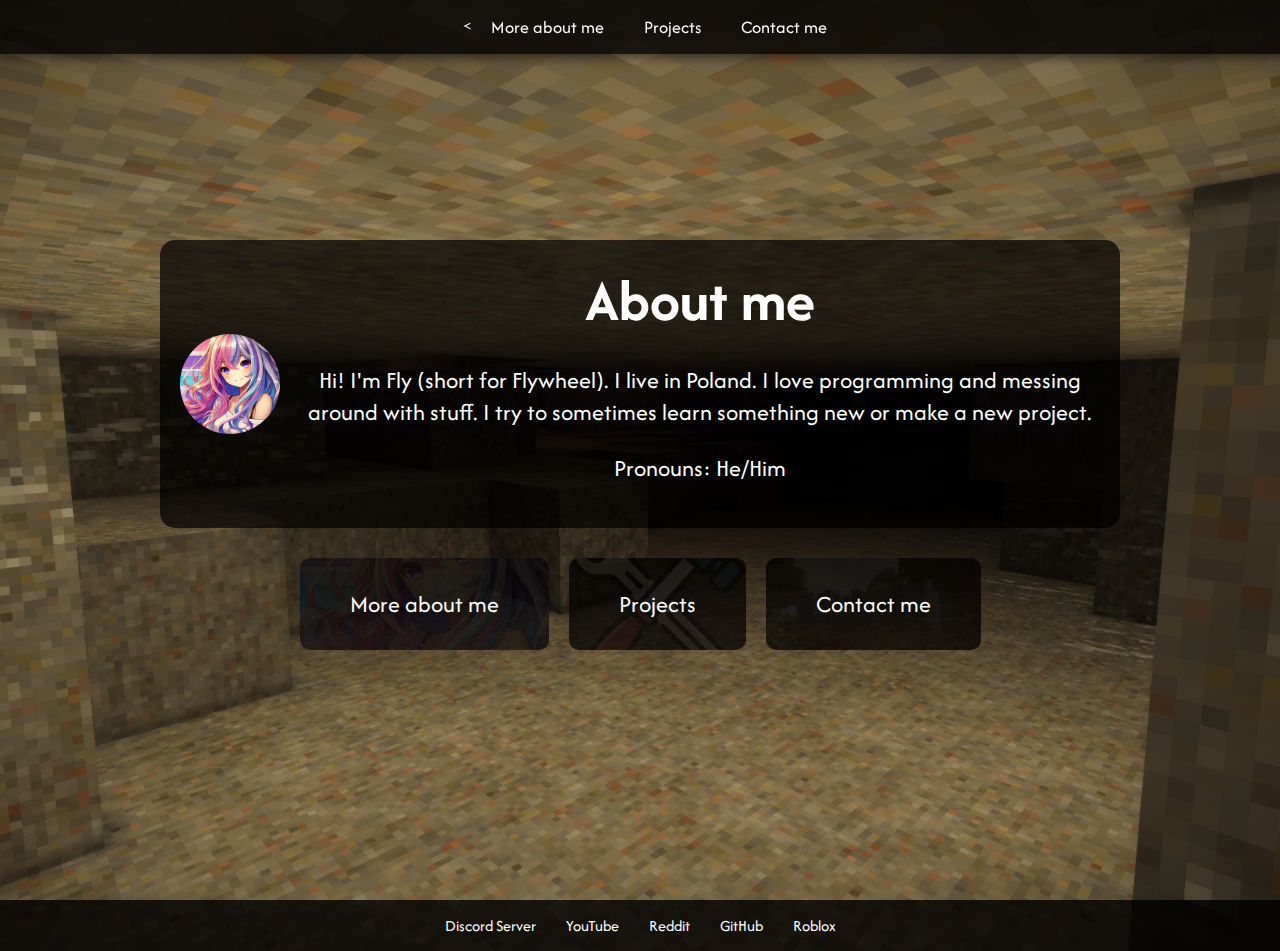
==== index.html @ 53d97baa "Projects Update" ====
<!DOCTYPE html>
<html lang="en">
<head>
    <meta charset="UTF-8">
    <meta name="description" content="Projects and other things made by fly">
    <title>Fly's Projects</title>
    <link rel="stylesheet" href="styles.css">
    <link rel="icon" href="images/main.png">
    <link href="https://fonts.googleapis.com/css2?family=Afacad+Flux&display=swap" rel="stylesheet">
    <meta name="keywords" content="Fly, flywheel, project, lau, python, html">
</head>
<body>
    <nav class="navbar">
        <ul>
            <<li><a href="subsites/index2.html">More about me</a></li>
            <li><a href="subsites/index3.html">Projects</a></li>
            <li><a href="#">Contact me</a></li>            
        </ul>
    </nav>
    <div class="container">
        <div class="profile">
            <img src="images/main.png" alt="Profile Picture" class="profile-pic">
            <div class="about-me">
                <h1>About me</h1>
                <p>Hi! I'm Fly (short for Flywheel). I live in Poland. I love programming and messing around with stuff. I try to sometimes learn something new or make a new project.</p>
                <p>Pronouns: He/Him</p>
            </div>
        </div>
        <div class="buttons">
            <a href="subsites/index2.html" class="button button-about">
                <span>More about me</span>
                <img src="images/main.png" alt="More about me" class="button-icon">
            </a>
            <a href="subsites/index3.html" class="button button-projects">
                <span>Projects</span>
                <img src="images/hammer.png" alt="Projects" class="button-icon">
            </a>
            <a href="#" class="button button-contact">
                <span>Contact me</span>
                <img src="images/trzy.png" alt="Contact me" class="button-icon">
            </a>
        </div>
    </div>
    <footer class="footer">
        <div class="footer-links">
            <a href="https://discord.gg/Zpr3cytfzv" target="_blank">Discord Server</a>
            <a href="https://www.youtube.com/@flywheelofficial" target="_blank">YouTube</a>
            <a href="https://www.reddit.com/user/przyg/" target="_blank">Reddit</a>
            <a href="https://github.com/przyg" target="_blank">GitHub</a>
            <a href="https://www.roblox.com/users/1828824172/profile" target="_blank">Roblox</a>
        </div>
    </footer>
    
    <script>
        // Dodaj klasę "loaded" do body po załadowaniu strony
        window.onload = function() {
            document.body.classList.add('loaded');
        };
    </script>
</body>
</html>
---- styles.css ----
body {
    margin: 0;
    font-family: 'Afacad Flux', sans-serif;
    background-image: url('images/background.png'); /* Ustaw tutaj swoje tło */
    background-size: cover;
    background-position: center;
    color: white;
}

.navbar {
    background: rgba(0, 0, 0, 0.8); /* Półprzezroczysty pasek */
    position: fixed; /* Pasek na górze */
    width: 100%;
    padding: 15px;
    box-shadow: 0 4px 10px rgba(0, 0, 0, 0.5);
    z-index: 1000; /* Aby pasek był nad innymi elementami */
}

.navbar ul {
    list-style-type: none;
    display: flex;
    justify-content: center; /* Wyśrodkowanie elementów w pasku */
    margin: 0;
    padding: 0;
}

.navbar li {
    margin: 0 20px; /* Odstęp między przyciskami */
}

.navbar a {
    color: white;
    text-decoration: none;
    font-size: 18px; /* Większa czcionka */
    transition: color 0.3s;
}

.navbar a:hover {
    color: rgba(255, 255, 255, 0.7); /* Zmiana koloru na hover */
}

.container {
    display: flex;
    flex-direction: column;
    align-items: center;
    justify-content: center;
    height: 100vh;
    text-align: center;
}

.profile {
    display: flex;
    align-items: center;
    background: rgba(0, 0, 0, 0.7); /* Półprzezroczyste tło */
    padding: 20px;
    border-radius: 15px; /* Zaokrąglone rogi */
}

.profile-pic {
    width: 100px; /* Szerokość profilowego */
    height: 100px; /* Wysokość profilowego */
    border-radius: 50%; /* Okrągłe zdjęcie */
    margin-right: 20px;
}

.about-me {
    max-width: 800px; /* Maksymalna szerokość opisu */
    font-size: 1.5em; /* Zwiększenie czcionki opisu */
}

h1 {
    font-size: 2.5em; /* Zwiększona czcionka dla nagłówka */
    margin: 0; /* Usunięcie domyślnego marginesu */
}

.buttons {
    display: flex; /* Umożliwienie przyciskom ustawienia się obok siebie */
    justify-content: center; /* Wyśrodkowanie przycisków */
    margin-top: 20px; /* Mniejsza przestrzeń nad przyciskami */
}

.button {
    position: relative; /* Umożliwia umieszczanie obrazka wewnątrz */
    margin: 10px;
    padding: 30px 50px; /* Zwiększenie rozmiaru przycisków */
    background: rgba(0, 0, 0, 0.7); /* Półprzezroczysty przycisk */
    color: white;
    text-decoration: none;
    border-radius: 10px; /* Zaokrąglone rogi przycisku */
    transition: background 0.3s, transform 0.3s; /* Animacja */
    font-size: 24px; /* Większa czcionka */
    overflow: hidden; /* Ukrycie nadmiaru */
}

.button:hover {
    background: rgba(255, 255, 255, 0.3); /* Jaśniejsze tło na hover */
    transform: scale(1.1); /* Powiększenie przycisku */
}

.button-icon {
    position: absolute; /* Umożliwia umieszczanie obrazka wewnątrz */
    top: 50%;
    left: 0; /* Wyśrodkowanie w lewo */
    width: 100%; /* Szerokość obrazka na cały przycisk */
    height: auto; /* Umożliwia odpowiednie skalowanie */
    max-height: 100%; /* Maksymalna wysokość obrazu */
    transform: translateY(-50%); /* Wyśrodkowanie w pionie */
    opacity: 0.3; /* Przezroczystość obrazka */
    z-index: -1; /* Tło, aby tekst był na wierzchu */
    object-fit: cover; /* Wypełnia przycisk, ucina, jeśli obrazek jest za mały */
}

.button span {
    position: relative; /* Umożliwia umieszczanie tekstu na wierzchu */
    z-index: 1; /* Zapewnia, że tekst jest na wierzchu */
}

.footer {
    background-color: rgba(0, 0, 0, 0.8); /* Półprzezroczysty czarny pasek */
    padding: 15px 0; /* Wewnętrzne marginesy */
    text-align: center; /* Wyśrodkowanie tekstu */
    position: relative; /* Umożliwia poprawne pozycjonowanie */
    bottom: 0; /* Przyklejenie do dołu */
    width: 100%; /* Szerokość na całą stronę */
}

.footer-links {
    display: flex; /* Umożliwienie elementom ustawienia się obok siebie */
    justify-content: center; /* Wyśrodkowanie linków */
    flex-wrap: wrap; /* Umożliwia zawijanie linków */
}

.footer-links a {
    color: white; /* Kolor tekstu */
    text-decoration: none; /* Usunięcie podkreślenia */
    margin: 0 15px; /* Odstępy między linkami */
    font-size: 16px; /* Rozmiar czcionki */
    transition: color 0.3s; /* Animacja zmiany koloru */
}

.footer-links a:hover {
    color: rgba(255, 255, 255, 0.7); /* Zmiana koloru na hover */
}

body {
    opacity: 0; /* Ustaw przezroczystość na 0 */
    transition: opacity 1s ease-in; /* Ustaw animację na 1 sekundę */
}

body.loaded {
    opacity: 1; /* Po załadowaniu zmień przezroczystość na 1 */
}
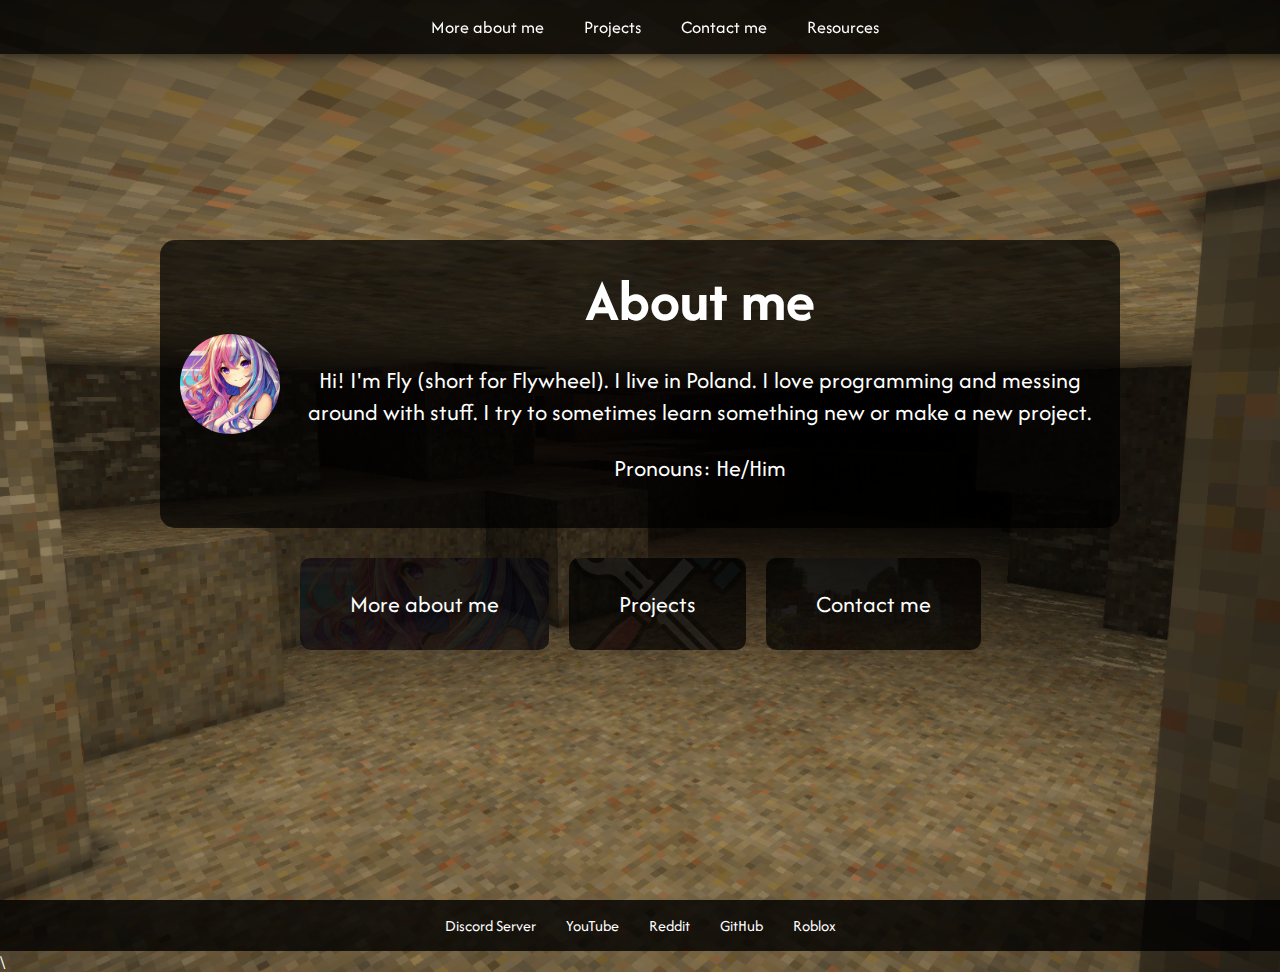
==== commit fd78aca7: "mm" ====
--- a/index.html
+++ b/index.html
@@ -1,6 +1,7 @@
 <!DOCTYPE html>
 <html lang="en">
 <head>
+    <meta name="viewport" content="width=device-width, initial-scale=1.0">
     <meta charset="UTF-8">
     <meta name="description" content="Projects and other things made by fly">
     <title>Fly's Projects</title>
@@ -8,13 +9,34 @@
     <link rel="icon" href="images/main.png">
     <link href="https://fonts.googleapis.com/css2?family=Afacad+Flux&display=swap" rel="stylesheet">
     <meta name="keywords" content="Fly, flywheel, project, lau, python, html">
+
+    <script>
+        // Funkcja do wykrywania urządzenia
+        function detectDevice() {
+            const isMobile = /Mobi|Android/i.test(navigator.userAgent);
+            if (isMobile) {
+                document.body.classList.add('mobile');
+                // Możesz dodać dodatkowe style dla urządzeń mobilnych
+            } else {
+                document.body.classList.add('desktop');
+            }
+        }
+    
+        // Wywołaj funkcję po załadowaniu strony
+        window.onload = function() {
+            detectDevice();
+            document.body.classList.add('loaded');
+        };
+    </script>
+    
 </head>
 <body>
     <nav class="navbar">
         <ul>
-            <<li><a href="subsites/index2.html">More about me</a></li>
+            <li><a href="subsites/index2.html">More about me</a></li>
             <li><a href="subsites/index3.html">Projects</a></li>
-            <li><a href="#">Contact me</a></li>            
+            <li><a href="subsites/contact.html">Contact me</a></li>
+            <li><a href="subsites/index4.html">Resources</a></li>            
         </ul>
     </nav>
     <div class="container">
@@ -35,7 +57,7 @@
                 <span>Projects</span>
                 <img src="images/hammer.png" alt="Projects" class="button-icon">
             </a>
-            <a href="#" class="button button-contact">
+            <a href="subsites/contact.html" class="button button-contact">
                 <span>Contact me</span>
                 <img src="images/trzy.png" alt="Contact me" class="button-icon">
             </a>
@@ -57,5 +79,6 @@
             document.body.classList.add('loaded');
         };
     </script>
+    \
 </body>
 </html>
--- a/styles.css
+++ b/styles.css
@@ -150,3 +150,37 @@
 body.loaded {
     opacity: 1; /* Po załadowaniu zmień przezroczystość na 1 */
 }
+
+.email {
+    font-size: 1.5em; /* Większa czcionka dla emaila */
+    margin: 10px 0; /* Odstępy */
+}
+
+.social-links {
+    margin: 20px 0; /* Odstępy między linkami */
+}
+
+.social-links a {
+    color: white;
+    text-decoration: none;
+    margin: 0 10px; /* Odstępy między linkami */
+    font-size: 1.2em; /* Rozmiar czcionki */
+    transition: color 0.3s; /* Animacja zmiany koloru */
+}
+
+.social-links a:hover {
+    color: rgba(255, 255, 255, 0.7); /* Zmiana koloru na hover */
+}
+
+.discord-embed {
+    margin-top: 20px; /* Odstęp nad embedem */
+}
+/* Stylizacje dla mobilnych urządzeń */
+body.mobile .navbar {
+    flex-direction: column; /* Ustawienie nawigacji w kolumnie */
+    text-align: center; /* Wyrównanie tekstu do środka */
+}
+body.mobile .buttons {
+    flex-direction: column; /* Ustawienie przycisków w kolumnie */
+}
+/* Dodaj inne style, które chcesz zmienić dla mobilnych urządzeń */
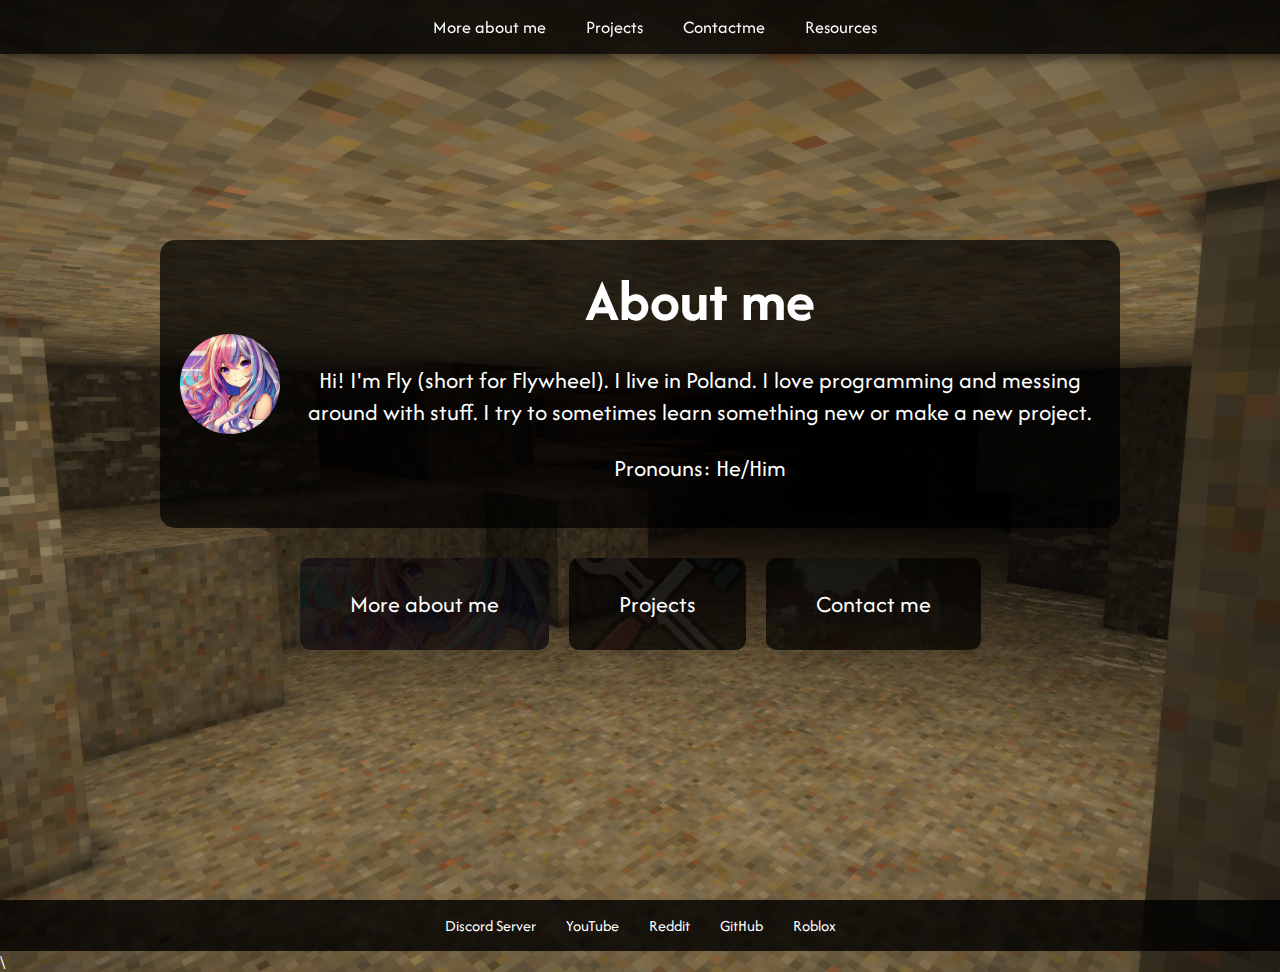
==== commit 7e9ab2df: "Update index.html" ====
--- a/index.html
+++ b/index.html
@@ -10,24 +10,6 @@
     <link href="https://fonts.googleapis.com/css2?family=Afacad+Flux&display=swap" rel="stylesheet">
     <meta name="keywords" content="Fly, flywheel, project, lau, python, html">
 
-    <script>
-        // Funkcja do wykrywania urządzenia
-        function detectDevice() {
-            const isMobile = /Mobi|Android/i.test(navigator.userAgent);
-            if (isMobile) {
-                document.body.classList.add('mobile');
-                // Możesz dodać dodatkowe style dla urządzeń mobilnych
-            } else {
-                document.body.classList.add('desktop');
-            }
-        }
-    
-        // Wywołaj funkcję po załadowaniu strony
-        window.onload = function() {
-            detectDevice();
-            document.body.classList.add('loaded');
-        };
-    </script>
     
 </head>
 <body>
@@ -35,7 +17,7 @@
         <ul>
             <li><a href="subsites/index2.html">More about me</a></li>
             <li><a href="subsites/index3.html">Projects</a></li>
-            <li><a href="subsites/contact.html">Contact me</a></li>
+            <li><a href="subsites/contact.html">Contactme</a></li>
             <li><a href="subsites/index4.html">Resources</a></li>            
         </ul>
     </nav>
--- a/styles.css
+++ b/styles.css
@@ -176,11 +176,3 @@
     margin-top: 20px; /* Odstęp nad embedem */
 }
 /* Stylizacje dla mobilnych urządzeń */
-body.mobile .navbar {
-    flex-direction: column; /* Ustawienie nawigacji w kolumnie */
-    text-align: center; /* Wyrównanie tekstu do środka */
-}
-body.mobile .buttons {
-    flex-direction: column; /* Ustawienie przycisków w kolumnie */
-}
-/* Dodaj inne style, które chcesz zmienić dla mobilnych urządzeń */
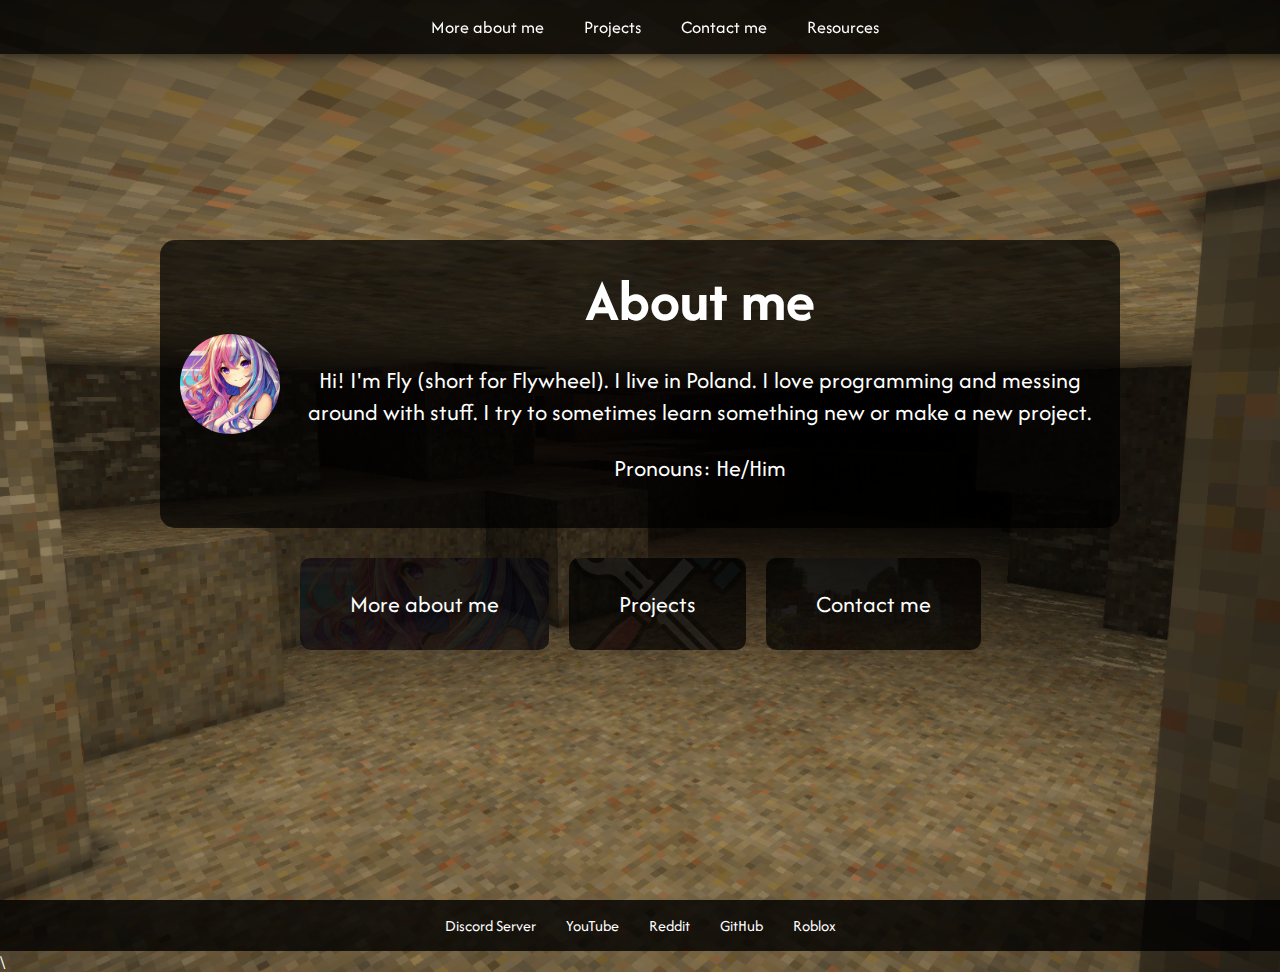
==== commit 30e28c0d: "fix" ====
--- a/index.html
+++ b/index.html
@@ -17,7 +17,7 @@
         <ul>
             <li><a href="subsites/index2.html">More about me</a></li>
             <li><a href="subsites/index3.html">Projects</a></li>
-            <li><a href="subsites/contact.html">Contactme</a></li>
+            <li><a href="subsites/contact.html">Contact me</a></li>
             <li><a href="subsites/index4.html">Resources</a></li>            
         </ul>
     </nav>
